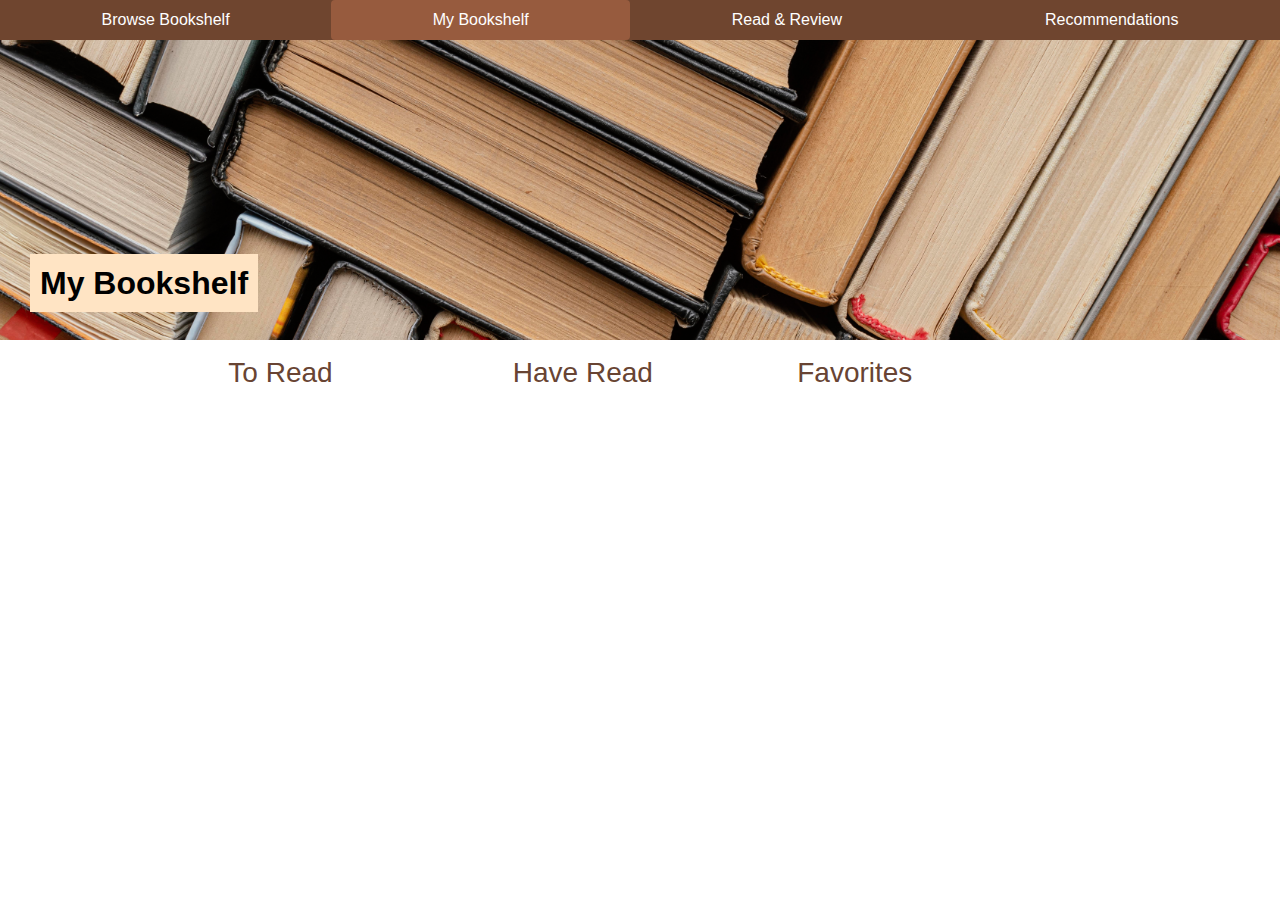
==== mybookshelf.html @ f33de8ef "Merge branch 'main' into css-changes" ====
<!DOCTYPE html>
<html lang="en">

<head>
    <meta charset="UTF-8">
    <meta name="viewport" content="width=device-width, initial-scale=1.0">
    <title>My Bookshelf</title>

    <!-- Bootstrap CSS -->
    <link href="https://maxcdn.bootstrapcdn.com/bootstrap/4.0.0/css/bootstrap.min.css" rel="stylesheet">
    <!-- Custom CSS -->
    <link rel="stylesheet" href="./assets/styles/style.css">
</head>

<body>
    <!-- Navigation -->
    <ul class="nav nav-pills nav-fill">
        <li class="nav-item">
            <a class="nav-link" href="index.html">Browse Bookshelf</a>
        </li>
        <li class="nav-item">
            <a class="nav-link active" aria-current="page" href="#">My Bookshelf</a>
        </li>
        <li class="nav-item">
            <a class="nav-link" href="readandreview.html">Read & Review</a>
        </li>
        <li class="nav-item">
            <a class="nav-link" href="recommendation.html">Recommendations</a>
        </li>
    </ul>
    <!-- Hero Section -->
    <div class="hero-section"

        style="position: relative; background-image: url('assets/images/mybookshelf.jpg'); margin: 0; padding: 30px 0; background-position: center; background-repeat: no-repeat; background-size: cover; height: 300px; overflow: hidden;">
        <div class="container">
            <div>
                <h3 style="position: absolute; display: inline-block; padding: 10px; width: auto; font-size: 30px; bottom: 20px; left: 30px;background-color: bisque ; color: black; font-size: xx-large; font-weight: bold; z-index: 10;">My Bookshelf</h3>
            </div>
        </div>
    </div>
    <!-- Bookshelf Container -->
    <div class="container col-8 mt-3">
        <!-- Bookshelf Sections -->
        <div class="row">
            <!-- "To Read" Section -->
            <div class="col-md-4">
                <div class="bookshelf-section">
                    <h3>To Read</h3>
                    <!-- Add 12 book cards for "To Read" section -->
                    <div class="row" id="to-read">
                    </div>
                </div>
            </div>
            <!-- "Have Read" Section -->
            <div class="col-md-4">
                <div class="bookshelf-section">
                    <h3>Have Read</h3>
                    <!-- Add 12 book cards for "Have Read" section -->
                    <div class="row" id="have-read">
                        
                    </div>
                </div>
            </div>
            <!-- "Favorites" Section -->
            <div class="col-md-4">
                <div class="bookshelf-section">
                    <h3>Favorites</h3>
                    <!-- Add 12 book cards for "Favorites" section -->
                    <div class="row" id="favourites">
                        
                    </div>
                </div>
            </div>
        </div>
    </div>
    <!-- Scripts -->
    <!-- jQuery -->
    <script src="https://code.jquery.com/jquery-3.2.1.slim.min.js"></script>
    <!-- Bootstrap JS -->
    <script src="https://maxcdn.bootstrapcdn.com/bootstrap/4.0.0/js/bootstrap.min.js"></script>
    <!-- Custom Scripts -->
    <script src="./assets/scripts/bookshelf.js"></script>

</body>

</html>
---- assets/styles/style.css ----
/* Reset some default styles */
body,
h1,
h2,
p {
margin: 0;
padding: 0;
}
h1 {
    color: #493024;
}
h2, h3 {
    color: #684433;
}




body {
font-family: "Arial", sans-serif;
}

/* Navigation styles */
.nav {
  background-color:rgb(111, 69, 47); /* Bootstrap's primary color */
}

.nav-link {
  color: #fff; /* White text color */
}
.nav-link.active {
    background-color: #975b3e !important; /* Set background color for active link */
    border-color: #975b3e !important; /* Set border color for active link */
}

.nav-pills .nav-link:hover {
    color: #3d271c !important; /* Set text color to brown when hovering */
}

/* Hero Section styles */
.hero-section {
position: relative;
background-position: center;
background-repeat: no-repeat;
background-size: cover;
height: 300px;
overflow: hidden;
  color: #fff; /* Text color for hero section */
}
.btn-primary {
    background-color: rgb(149, 112, 87); /* Set background color */
    border-color: rgb(149, 112, 87); /* Set border color */
}

.btn-primary:hover {
    background-color: #975b3e; /* Darker shade for hover effect */
    border-color: #975b3e; /* Darker shade for hover effect */
}

/* Book Search and Display styles */
#book-search-container {
margin-top: 20px;
}

#book-search-container h2 {
color: rgb(111, 69, 47);
margin-bottom: 20px;
}

#search-input {
width: 80%;
}

#search-btn {
margin-top: 10px;
}

#search-results {
margin-top: 20px;
}

#sidebar {
        
  top: 0;
  left: 0;
  right: 200px;
  height: 100%;
  width: 200px;
  background-color: #f8f9fa;
  padding: 20px;
}

#sidebar ul {
  padding: 0;
}

#sidebar ul li {
  list-style: none;
  margin-bottom: 10px;
}

#sidebar ul li a {
  text-decoration: none;
  color: #343a40;
}

#sidebar ul li a:hover {
  color: #007bff;
}

/* Responsive styles */
@media (max-width: 768px) {
#search-input {
width: 100%;
}
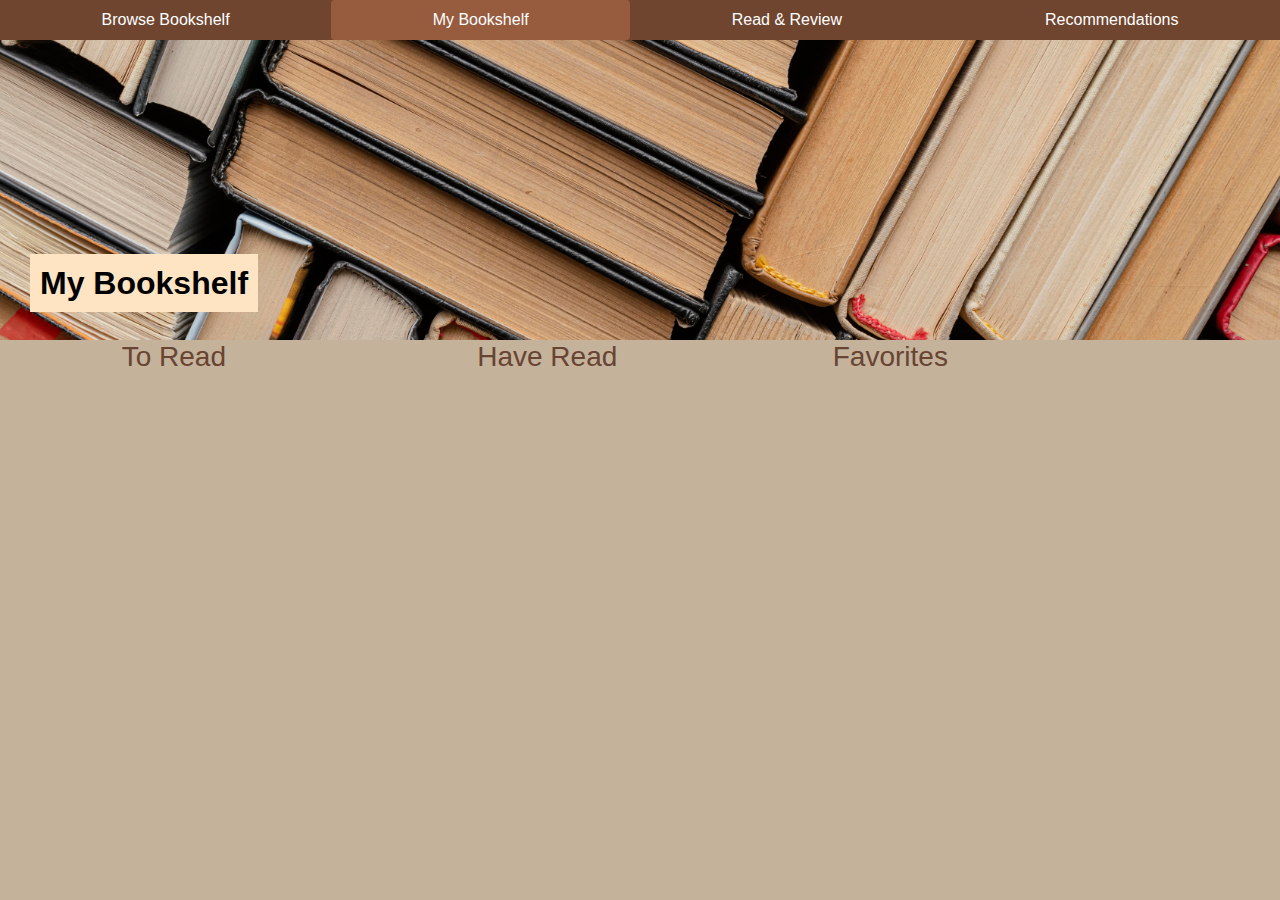
==== commit 5d338386: "added styling and positioning to the contnet" ====
--- a/mybookshelf.html
+++ b/mybookshelf.html
@@ -39,18 +39,20 @@
         </div>
     </div>
     <!-- Bookshelf Container -->
-    <div class="container col-8 mt-3">
+    <div class="container col-10">
         <!-- Bookshelf Sections -->
         <div class="row">
-            <!-- "To Read" Section -->
-            <div class="col-md-4">
+             <!-- "To Read" Section -->
+             <div class="col-md-4">
                 <div class="bookshelf-section">
                     <h3>To Read</h3>
                     <!-- Add 12 book cards for "To Read" section -->
                     <div class="row" id="to-read">
+                       
                     </div>
                 </div>
             </div>
+
             <!-- "Have Read" Section -->
             <div class="col-md-4">
                 <div class="bookshelf-section">
@@ -61,6 +63,7 @@
                     </div>
                 </div>
             </div>
+
             <!-- "Favorites" Section -->
             <div class="col-md-4">
                 <div class="bookshelf-section">
@@ -71,8 +74,11 @@
                     </div>
                 </div>
             </div>
+
+           
         </div>
     </div>
+
     <!-- Scripts -->
     <!-- jQuery -->
     <script src="https://code.jquery.com/jquery-3.2.1.slim.min.js"></script>
--- a/assets/styles/style.css
+++ b/assets/styles/style.css
@@ -14,10 +14,21 @@
 }
 
 
+.card {
+    background-color: rgb(252, 242, 237) ;
+    border: 1px solid #dee2e6;
+    margin: 10px;
+    text-align: center;
+    display: inline-block;
+}
 
+button {
+   margin: 10px;
+}
 
 body {
 font-family: "Arial", sans-serif;
+background-color: rgb(196, 178, 155);
 }
 
 /* Navigation styles */
@@ -113,4 +124,4 @@
 #search-input {
 width: 100%;
 }
-
+}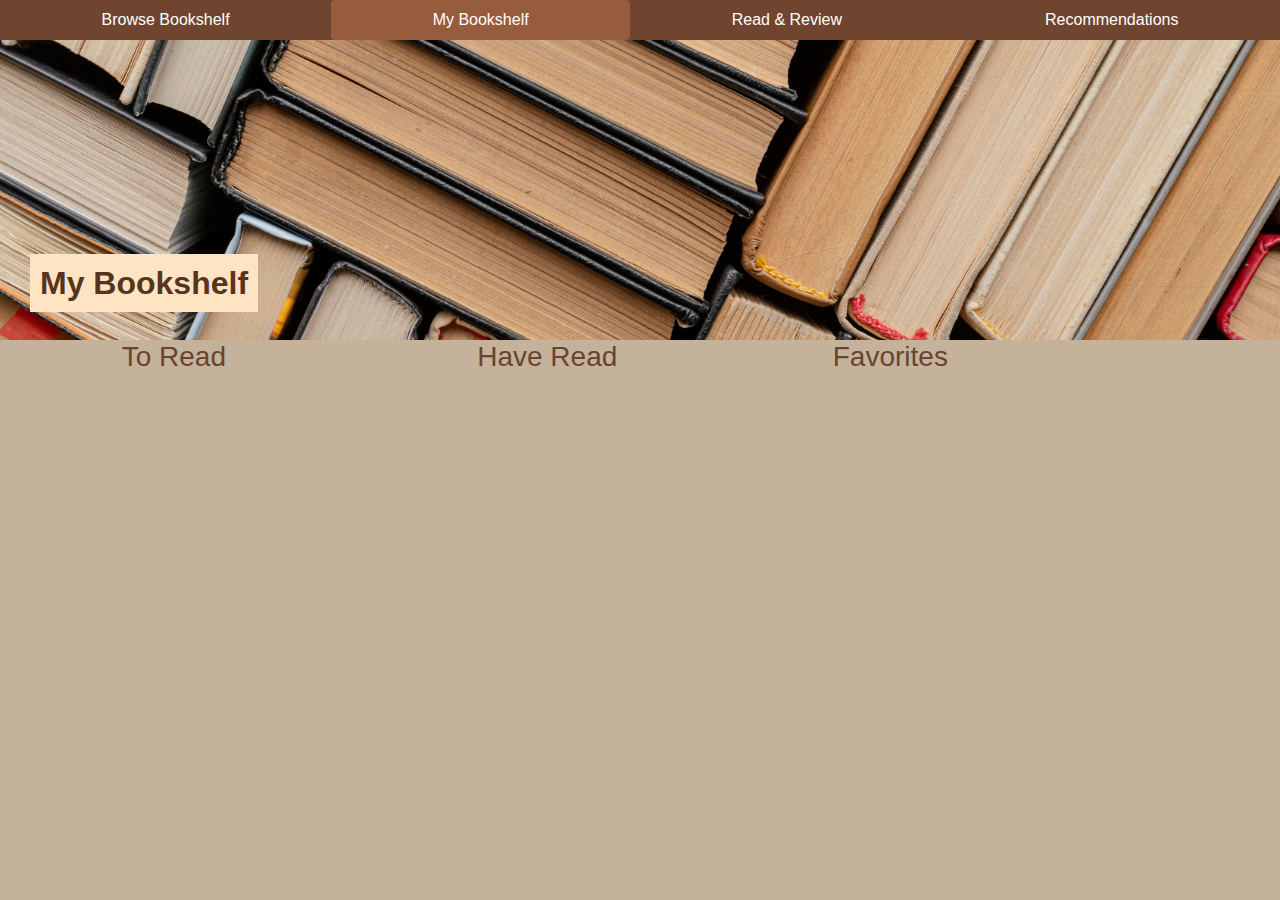
==== commit 24610616: "some css and js" ====
--- a/mybookshelf.html
+++ b/mybookshelf.html
@@ -34,7 +34,7 @@
         style="position: relative; background-image: url('assets/images/mybookshelf.jpg'); margin: 0; padding: 30px 0; background-position: center; background-repeat: no-repeat; background-size: cover; height: 300px; overflow: hidden;">
         <div class="container">
             <div>
-                <h3 style="position: absolute; display: inline-block; padding: 10px; width: auto; font-size: 30px; bottom: 20px; left: 30px;background-color: bisque ; color: black; font-size: xx-large; font-weight: bold; z-index: 10;">My Bookshelf</h3>
+                <h3 style="position: absolute; display: inline-block; padding: 10px; width: auto;background-color: #975b3e; font-size: 24px; bottom: 20px; left: 30px;background-color: bisque ; color: rgb(87, 52, 28); font-size: xx-large; font-weight: bold; z-index: 10;">My Bookshelf</h3>
             </div>
         </div>
     </div>
@@ -42,17 +42,15 @@
     <div class="container col-10">
         <!-- Bookshelf Sections -->
         <div class="row">
-             <!-- "To Read" Section -->
-             <div class="col-md-4">
+            <!-- "To Read" Section -->
+            <div class="col-md-4">
                 <div class="bookshelf-section">
                     <h3>To Read</h3>
                     <!-- Add 12 book cards for "To Read" section -->
                     <div class="row" id="to-read">
-                       
                     </div>
                 </div>
             </div>
-
             <!-- "Have Read" Section -->
             <div class="col-md-4">
                 <div class="bookshelf-section">
--- a/assets/styles/style.css
+++ b/assets/styles/style.css
@@ -119,6 +119,10 @@
   color: #007bff;
 }
 
+.bold-hr {
+  border-top: 3px solid rgb(89, 56, 29); /* Adjust thickness as needed */
+}
+
 /* Responsive styles */
 @media (max-width: 768px) {
 #search-input {
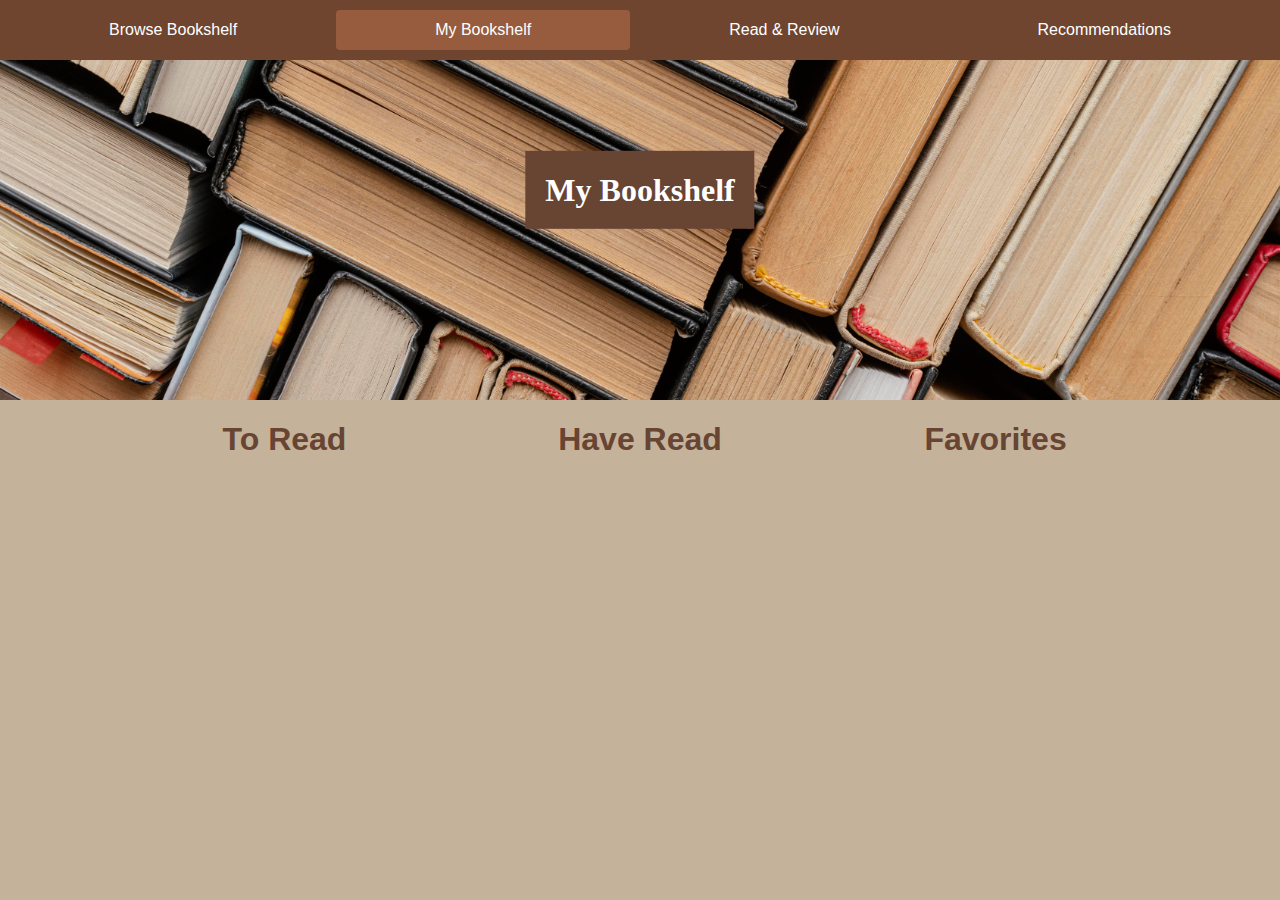
==== commit 556ab8bd: "added styling changes to the heroes and some to styling to index page" ====
--- a/mybookshelf.html
+++ b/mybookshelf.html
@@ -5,6 +5,7 @@
     <meta charset="UTF-8">
     <meta name="viewport" content="width=device-width, initial-scale=1.0">
     <title>My Bookshelf</title>
+    <link href="https://cdnjs.cloudflare.com/ajax/libs/font-awesome/6.0.0-beta3/css/all.min.css" rel="stylesheet">
 
     <!-- Bootstrap CSS -->
     <link href="https://maxcdn.bootstrapcdn.com/bootstrap/4.0.0/css/bootstrap.min.css" rel="stylesheet">
@@ -14,7 +15,7 @@
 
 <body>
     <!-- Navigation -->
-    <ul class="nav nav-pills nav-fill">
+    <ul class="nav nav-pills nav-fill fixed-top">
         <li class="nav-item">
             <a class="nav-link" href="index.html">Browse Bookshelf</a>
         </li>
@@ -29,23 +30,19 @@
         </li>
     </ul>
     <!-- Hero Section -->
-    <div class="hero-section"
-
-        style="position: relative; background-image: url('assets/images/mybookshelf.jpg'); margin: 0; padding: 30px 0; background-position: center; background-repeat: no-repeat; background-size: cover; height: 300px; overflow: hidden;">
-        <div class="container">
-            <div>
-                <h3 style="position: absolute; display: inline-block; padding: 10px; width: auto;background-color: #975b3e; font-size: 24px; bottom: 20px; left: 30px;background-color: bisque ; color: rgb(87, 52, 28); font-size: xx-large; font-weight: bold; z-index: 10;">My Bookshelf</h3>
-            </div>
+    <div class="hero-my-bookshelf">
+        <div class="hero-content">
+            <h1 class="hero-title"> My Bookshelf </h1>
         </div>
-    </div>
+      </div>
     <!-- Bookshelf Container -->
-    <div class="container col-10">
+    <div class="container col-lg-10 col-md-12 col-sm-12">
         <!-- Bookshelf Sections -->
         <div class="row">
             <!-- "To Read" Section -->
             <div class="col-md-4">
                 <div class="bookshelf-section">
-                    <h3>To Read</h3>
+                    <h2>To Read</h2>
                     <!-- Add 12 book cards for "To Read" section -->
                     <div class="row" id="to-read">
                     </div>
@@ -54,7 +51,7 @@
             <!-- "Have Read" Section -->
             <div class="col-md-4">
                 <div class="bookshelf-section">
-                    <h3>Have Read</h3>
+                    <h2>Have Read</h2>
                     <!-- Add 12 book cards for "Have Read" section -->
                     <div class="row" id="have-read">
                         
@@ -65,7 +62,7 @@
             <!-- "Favorites" Section -->
             <div class="col-md-4">
                 <div class="bookshelf-section">
-                    <h3>Favorites</h3>
+                    <h2>Favorites</h2>
                     <!-- Add 12 book cards for "Favorites" section -->
                     <div class="row" id="favourites">
                         
@@ -76,7 +73,7 @@
            
         </div>
     </div>
-
+   
     <!-- Scripts -->
     <!-- jQuery -->
     <script src="https://code.jquery.com/jquery-3.2.1.slim.min.js"></script>
--- a/assets/styles/style.css
+++ b/assets/styles/style.css
@@ -3,6 +3,7 @@
 h1,
 h2,
 p {
+text-align: center;
 margin: 0;
 padding: 0;
 }
@@ -10,20 +11,37 @@
     color: #493024;
 }
 h2, h3 {
+    font-weight: bolder;
     color: #684433;
 }
 
-
-.card {
+.card-body {
     background-color: rgb(252, 242, 237) ;
     border: 1px solid #dee2e6;
     margin: 10px;
     text-align: center;
-    display: inline-block;
-}
-
-button {
-   margin: 10px;
+  
+}
+
+.card {
+  height: 100%;
+}
+
+.card:hover{
+  transform: scale(1.05);
+  box-shadow: 0 10px 20px rgba(0,0,0,.12), 0 4px 8px rgba(0,0,0,.06);
+}
+
+.col-12 {
+  margin-bottom: 20px;
+}
+
+.col-md-12 {
+  margin-bottom: 20px;
+}
+.col-md-6 {
+  margin-bottom: 20px;
+  word-wrap: break-word;
 }
 
 body {
@@ -31,9 +49,14 @@
 background-color: rgb(196, 178, 155);
 }
 
+.row{
+  padding-top: 20px;
+}
+
 /* Navigation styles */
 .nav {
   background-color:rgb(111, 69, 47); /* Bootstrap's primary color */
+  padding: 10px;
 }
 
 .nav-link {
@@ -50,24 +73,109 @@
 
 /* Hero Section styles */
 .hero-section {
-position: relative;
-background-position: center;
-background-repeat: no-repeat;
-background-size: cover;
-height: 300px;
-overflow: hidden;
-  color: #fff; /* Text color for hero section */
-}
+  background-image: url("../images/BookShelf.png");
+  position: relative;
+  background-position: center;
+  background-repeat: no-repeat;
+  background-size: cover;
+  height: 500px;
+  overflow: hidden;
+  color: #fff;
+}
+
+.hero-reviews{
+  position: relative; /* Positioning context for absolutely positioned content */
+  height: 400px; /* Set the height of the hero div */
+  background-image: url('../images/read&review.png'); /* Set the background image */
+  background-size: cover; /* Cover the entire area of the div with the background image */
+  background-position: center; /* Center the background image */
+  color: white; /* Text color */
+  text-align: center; /* Center-align text */
+}
+
+.hero-my-bookshelf{
+  position: relative; /* Positioning context for absolutely positioned content */
+  height: 400px; /* Set the height of the hero div */
+  background-image: url('../images/mybookshelf.jpg'); /* Set the background image */
+  background-size: cover; /* Cover the entire area of the div with the background image */
+  background-position: center; /* Center the background image */
+  color: white; /* Text color */
+  text-align: center; /* Center-align text */
+}
+
+.hero-recommendations{
+  position: relative; /* Positioning context for absolutely positioned content */
+  height: 400px; /* Set the height of the hero div */
+  background-image: url('../images/recommendations.png'); /* Set the background image */
+  background-size: cover; /* Cover the entire area of the div with the background image */
+  background-position: center; /* Center the background image */
+  color: white; /* Text color */
+  text-align: center; /* Center-align text */
+}
+
+.hero-content {
+  position: absolute;
+  top: 50%;
+  left: 50%;
+  transform: translate(-50%, -50%);
+}
+
+.hero-title {
+  margin-bottom: 20px; /* Add some space between the title and the subtitle */
+  color: #fff;
+  font-size: 2em;
+  font-weight: bold;
+  font-family: Georgia, 'Times New Roman', Times, serif;
+  background-color:#684433;
+  padding: 20px;
+}
+
 .btn-primary {
     background-color: rgb(149, 112, 87); /* Set background color */
     border-color: rgb(149, 112, 87); /* Set border color */
-}
-
+    margin:10px;
+}
+
+.btn-primary:disabled {
+    background-color: #975b3e; /* Darker shade for disabled button */
+    border-color: #975b3e; /* Darker shade for disabled button */
+}
 .btn-primary:hover {
     background-color: #975b3e; /* Darker shade for hover effect */
     border-color: #975b3e; /* Darker shade for hover effect */
 }
 
+.row-review{
+  background-color: rgb(252, 242, 237) ;
+  border: 1px solid #dee2e6;
+  margin: 10px;
+  text-align: center;
+  padding-bottom: 20px;
+}
+
+.row-review:hover{
+  transform: scale(1.05);
+  box-shadow: 0 10px 20px rgba(0,0,0,.12), 0 4px 8px rgba(0,0,0,.06);
+}
+
+.border-right {
+  border-right: 1px solid #000000 !important;
+  margin-bottom: 0px !important;
+}
+
+.btn-warning {
+  background-color: rgb(149, 112, 87); /* Set background color */
+  border-color: rgb(149, 112, 87); /* Set border color */
+  color: white;
+  margin:10px;
+}
+
+.btn-warning:hover{
+  background-color: #975b3e; /* Darker shade for hover effect */
+  border-color: #975b3e;
+  color: white;
+  margin:10px;
+}
 /* Book Search and Display styles */
 #book-search-container {
 margin-top: 20px;
@@ -78,36 +186,34 @@
 margin-bottom: 20px;
 }
 
-#search-input {
-width: 80%;
-}
-
-#search-btn {
-margin-top: 10px;
+#search-btn{
+    margin: 0 !important;
 }
 
 #search-results {
 margin-top: 20px;
-}
-
-#sidebar {
-        
-  top: 0;
-  left: 0;
-  right: 200px;
-  height: 100%;
-  width: 200px;
+text-align: center;
+justify-content: center;
+}
+
+/* sticky sidebar within the row div*/
+#sidebar ul{
+  position: -webkit-sticky; /* for browser compatibility */
+  position: sticky;
+  top: 100px;
+  background-color: #00ff00;
+  padding: 3px;
+}
+
+#sidebar ul {
   background-color: #f8f9fa;
-  padding: 20px;
-}
-
-#sidebar ul {
-  padding: 0;
+  padding: 10px 10px;
 }
 
 #sidebar ul li {
   list-style: none;
   margin-bottom: 10px;
+ 
 }
 
 #sidebar ul li a {
@@ -115,17 +221,58 @@
   color: #343a40;
 }
 
-#sidebar ul li a:hover {
-  color: #007bff;
+#sidebar ul li a.active {
+  color: #fff; /* Set text color for active menu item */
+}
+
+#sidebar ul li:has(> a.active) { 
+  background-color: #975b3e; /* Set background color for active menu item */
+  font-size: larger;
+  padding: 10px;
+  width: 100%;
+}
+
+#sidebar ul li:hover > a, #sidebar ul li:hover {
+  background-color: #975b3e; /* Set background color for active menu item */
+  color: #fff; /* Set text color for active menu item */
+  padding: 10px;
+  width: 100%;
 }
 
 .bold-hr {
   border-top: 3px solid rgb(89, 56, 29); /* Adjust thickness as needed */
 }
+
 
 /* Responsive styles */
 @media (max-width: 768px) {
 #search-input {
 width: 100%;
 }
+
+.hero {
+  height: 300px; /* Adjust height for smaller screens */
+}
+
+}
+
+/* Define media query for screens smaller than 768px */
+@media (max-width: 767.8px) {
+  /* Adjust the size of the image */
+  .card-img-top {
+      height: 300px;
+      width: 200px;
+  }
+
+  .border-right{
+    border-right: none !important;
+    border-bottom: 1px solid #000000 !important;
+  }
+}
+
+@media (max-width: 576px) {
+  /* Adjust properties for screens smaller than 576px */
+  .hero {
+    height: 200px; /* Further adjust height for even smaller screens */
+}
 }